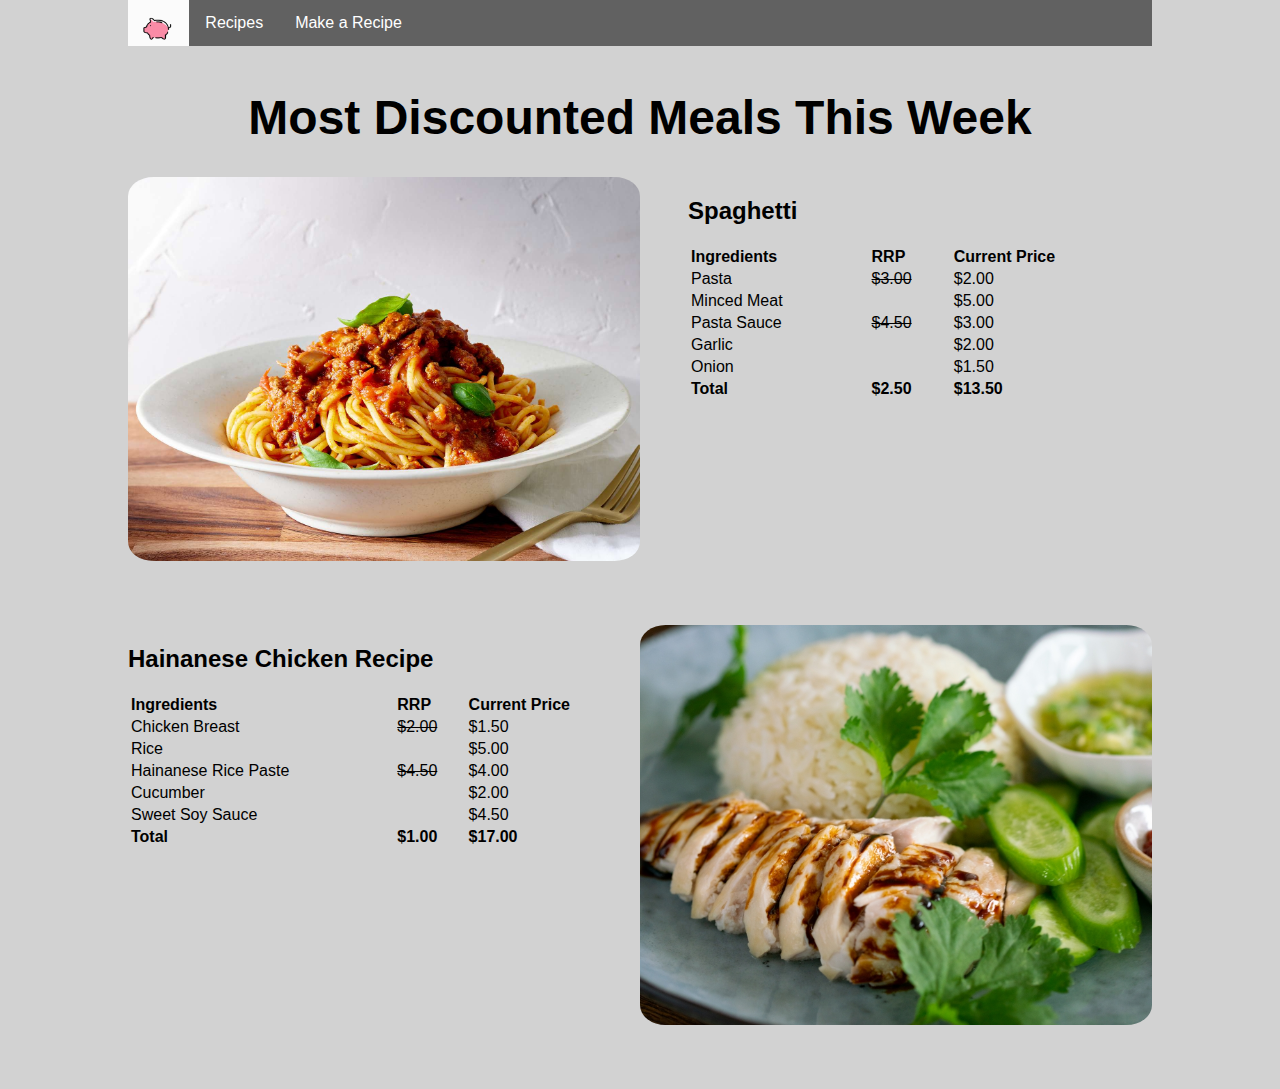
==== index.html @ 483615bf "change to index.html" ====
<!DOCTYPE html>
<html lang="en">
    <head>
        <meta charset="UTF-8">
        <link rel="stylesheet" href="css/styles.css">
        <link rel="stylesheet" href="css/home.css">
        <meta name="viewport" content="width=device-width, initial-scale=1.0">
        <title>Grocery Saver</title>
    </head>
    <body>       
        <nav class="nav-bar">
            <ul>
                <li class="page"><a href="GrocerySaver.html" class="barlogo barCat"><img src="images/logo.gif"></a></li>
                <li class="page"><a class="barCat" href="Recipes.html">Recipes</a></li>
                <li class="page"><a class="barCat" href="MakeaRecipe.html">Make a Recipe</a></li>
            </ul>
        </nav>
        <main>
            <div class="topdivider"></div>
            <h1 class="bold">Most Discounted Meals This Week</h1>
            <div class="homefood left">
                <img src="images/spaghetti.jpeg">
                <span class="ingredients"><h2>Spaghetti</h2>
                    <table class="priceTable">
                        <tr>
                            <th>Ingredients</th>
                            <th>RRP</th>
                            <th>Current Price</th>
                        </tr>
                        <tr>
                            <td>Pasta</td>
                            <td><s>$3.00</s></td>
                            <td>$2.00</td>
                        </tr>
                        <tr>
                            <td>Minced Meat</td>
                            <td></td>
                            <td>$5.00</td>
                        </tr>
                        <tr>
                            <td>Pasta Sauce</td>
                            <td><s>$4.50</s></td>
                            <td>$3.00</td>
                        </tr>
                        <tr>
                            <td>Garlic</td>
                            <td></td>
                            <td>$2.00</td>
                        </tr>
                        <tr>
                            <td>Onion</td>
                            <td></td>
                            <td>$1.50</td>
                        </tr>
                        <tr>
                            <th>Total</th>
                            <th>$2.50</th>
                            <th>$13.50</th>
                        </tr>
                    </table>
                </span>
            </div>
            <div class="homefood right">
                <img src="images/chickenrice.jpg">
                <span class="ingredients">
                    <h2>Hainanese Chicken Recipe</h2>
                    <table class="priceTable">
                        <tr>
                            <th>Ingredients</th>
                            <th>RRP</th>
                            <th>Current Price</th>
                        </tr>
                        <tr>
                            <td>Chicken Breast</td>
                            <td><s>$2.00</s></td>
                            <td>$1.50</td>
                        </tr>
                        <tr>
                            <td>Rice</td>
                            <td></td>
                            <td>$5.00</td>
                        </tr>
                        <tr>
                            <td>Hainanese Rice Paste</td>
                            <td><s>$4.50</s></td>
                            <td>$4.00</td>
                        </tr>
                        <tr>
                            <td>Cucumber</td>
                            <td></td>
                            <td>$2.00</td>
                        </tr>
                        <tr>
                            <td>Sweet Soy Sauce</td>
                            <td></td>
                            <td>$4.50</td>
                        </tr>
                        <tr>
                            <th>Total</th>
                            <th>$1.00</th>
                            <th>$17.00</th>
                        </tr>
                    </table>
                </span>
            </div>

            <!--
            <div class="homefood right">
                <span class="ingredients">
                    <h2>Hainanese Chicken Rice</h2>
                    <ul>
                        <span class="ingredient"><li>Chicken Breast</li><span> $3.50</span></span>
                        <span class="ingredient"><li>Rice</li><span> $2.00</span></span>
                        <span class="ingredient"><li>Hainanese Rice Paste</li><span> $3.50</span></span>
                        <span class="ingredient"><li>Cucumber</li><span> $1.50</span></span>
                        <span class="ingredient"><li>Sweet Soy Sauce</li><span> $4.50</span></span>
                    </ul>
                </span>
                <img src="images/chickenrice.jpg">
            </div>
        </main>-->
    </body>
</html>
---- css/styles.css ----
body {
    font-family: sans-serif;
    margin-left: 10%;
    margin-right: 10%;
    background-color: rgb(210, 210, 210);
}

.topdivider {
    height: 50px;
}

.nav-bar {
    position: fixed;
    top: 0;
    width: 80%;
}

.nav-bar ul {
    list-style-type: none;
    margin: 0;
    padding: 0;
    overflow: hidden;
    background-color: #616161;
    max-height: 46px;
}
  
.page {
    float: left;
}
  
.barCat {
    display: block;
    color: white;
    text-align: center;
    padding: 14px 16px;
    text-decoration: none;
}
  
.barCat:hover {
    background-color: #686868;
}

.barlogo {
    object-fit: cover;
    padding: 0;
    max-height: 46px;
}

.barlogo img {
    max-height: 46px;
    object-fit: cover;
}
---- css/home.css ----
h1 {
    text-align: center;
    font-size: 3rem;
}

.bold {
    font-weight: 800;
}

.homefood {
    display: flex;
    max-height: 400px;
    margin-bottom: 4rem;
}

.left {
    flex-direction: row;
    justify-content: left;
    
}

.homefood img {
    object-fit: cover;
    max-width: 50%;
    border-radius: 5%;
}

.right {
    justify-content: right;
    flex-direction: row-reverse;
}

.left img {
    margin-right: 3rem;
}

.ingredients {
    flex-grow: 1;
}

.priceTable {
    width: 100%;
}

.priceTable td, .priceTable th{
    text-align: left;
}
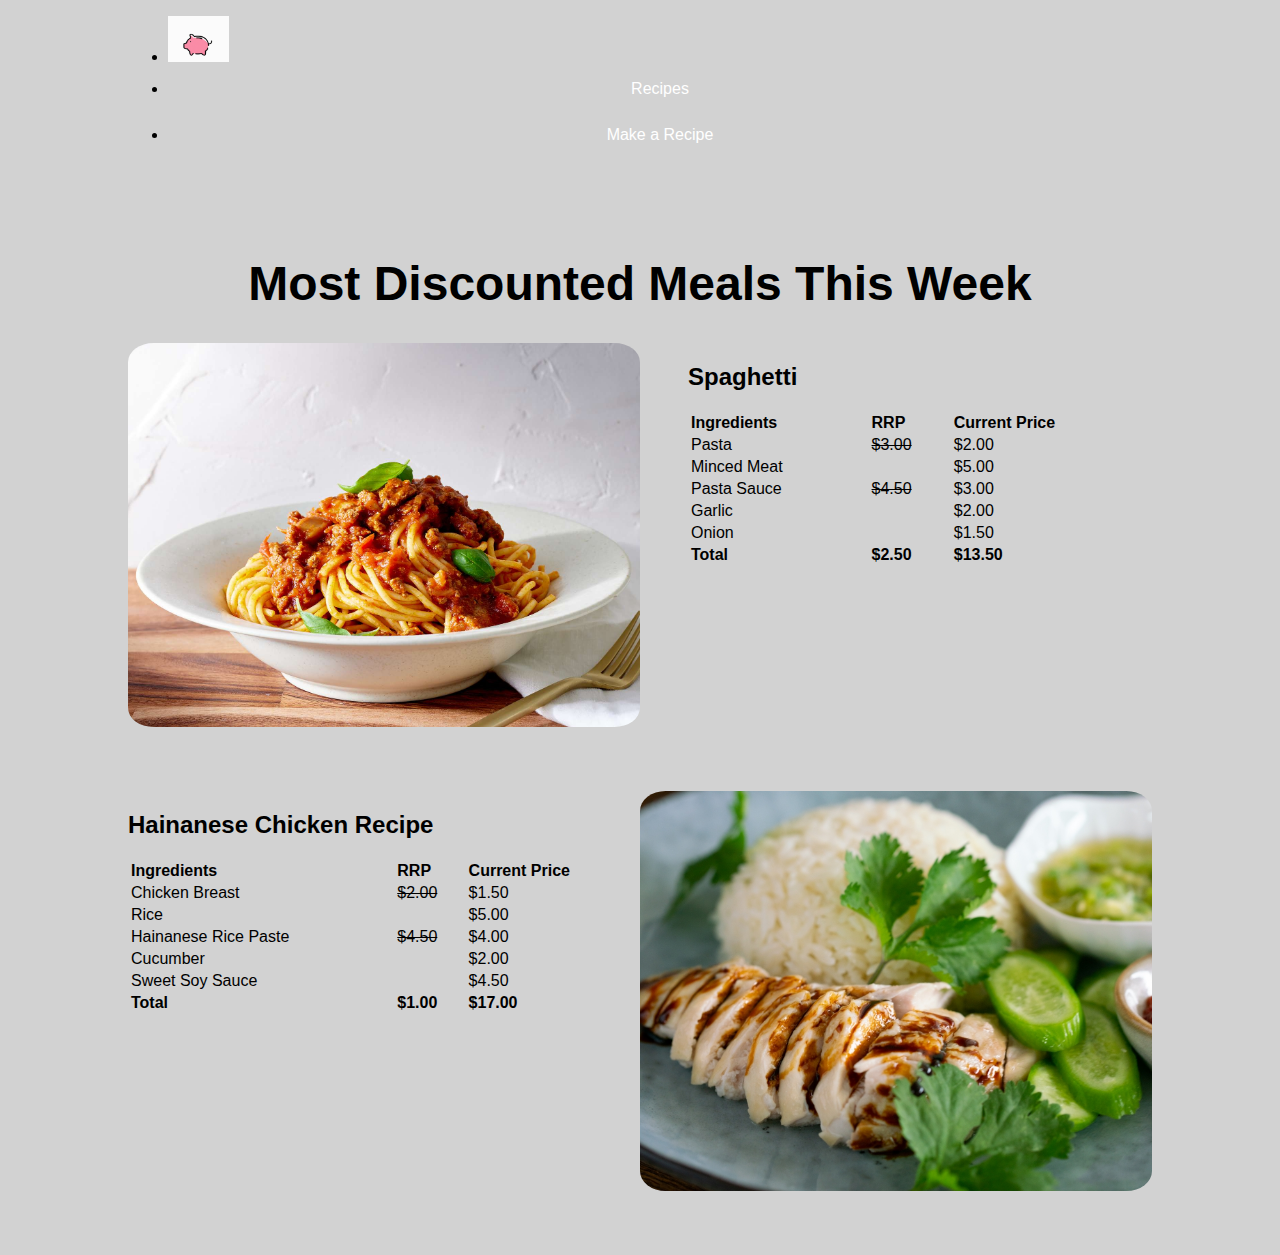
==== commit d1f2f8fb: "testing nav.html" ====
--- a/index.html
+++ b/index.html
@@ -5,16 +5,27 @@
         <link rel="stylesheet" href="css/styles.css">
         <link rel="stylesheet" href="css/home.css">
         <meta name="viewport" content="width=device-width, initial-scale=1.0">
+        <script src="https://code.jquery.com/jquery-1.10.2.js"></script>
         <title>Grocery Saver</title>
     </head>
     <body>       
-        <nav class="nav-bar">
+        <!--<nav class="nav-bar">
             <ul>
-                <li class="page"><a href="GrocerySaver.html" class="barlogo barCat"><img src="images/logo.gif"></a></li>
+                <li class="page"><a href="index.html" class="barlogo barCat"><img src="images/logo.gif"></a></li>
                 <li class="page"><a class="barCat" href="Recipes.html">Recipes</a></li>
                 <li class="page"><a class="barCat" href="MakeaRecipe.html">Make a Recipe</a></li>
             </ul>
-        </nav>
+        </nav>-->
+        <div id="nav-placeholder">
+
+        </div>
+        
+        <script>
+        $(function(){
+          $("#nav-placeholder").load("nav.html");
+        });
+        </script>
+        
         <main>
             <div class="topdivider"></div>
             <h1 class="bold">Most Discounted Meals This Week</h1>
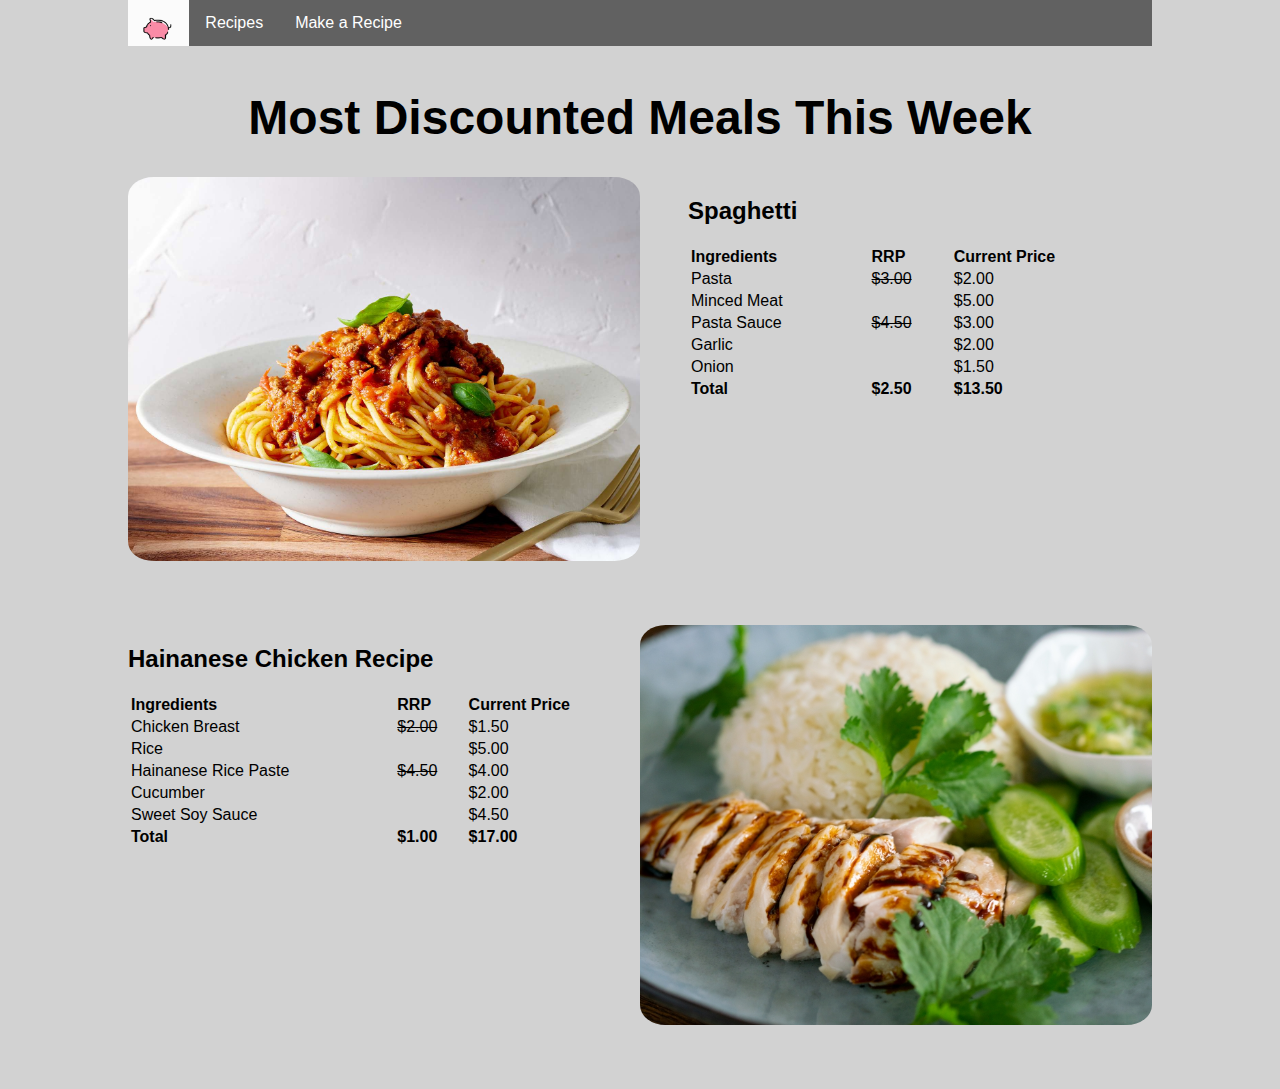
==== commit edd41bba: "updating nav script to all files" ====
--- a/index.html
+++ b/index.html
@@ -9,13 +9,7 @@
         <title>Grocery Saver</title>
     </head>
     <body>       
-        <!--<nav class="nav-bar">
-            <ul>
-                <li class="page"><a href="index.html" class="barlogo barCat"><img src="images/logo.gif"></a></li>
-                <li class="page"><a class="barCat" href="Recipes.html">Recipes</a></li>
-                <li class="page"><a class="barCat" href="MakeaRecipe.html">Make a Recipe</a></li>
-            </ul>
-        </nav>-->
+        
         <div id="nav-placeholder">
 
         </div>
@@ -25,7 +19,7 @@
           $("#nav-placeholder").load("nav.html");
         });
         </script>
-        
+
         <main>
             <div class="topdivider"></div>
             <h1 class="bold">Most Discounted Meals This Week</h1>
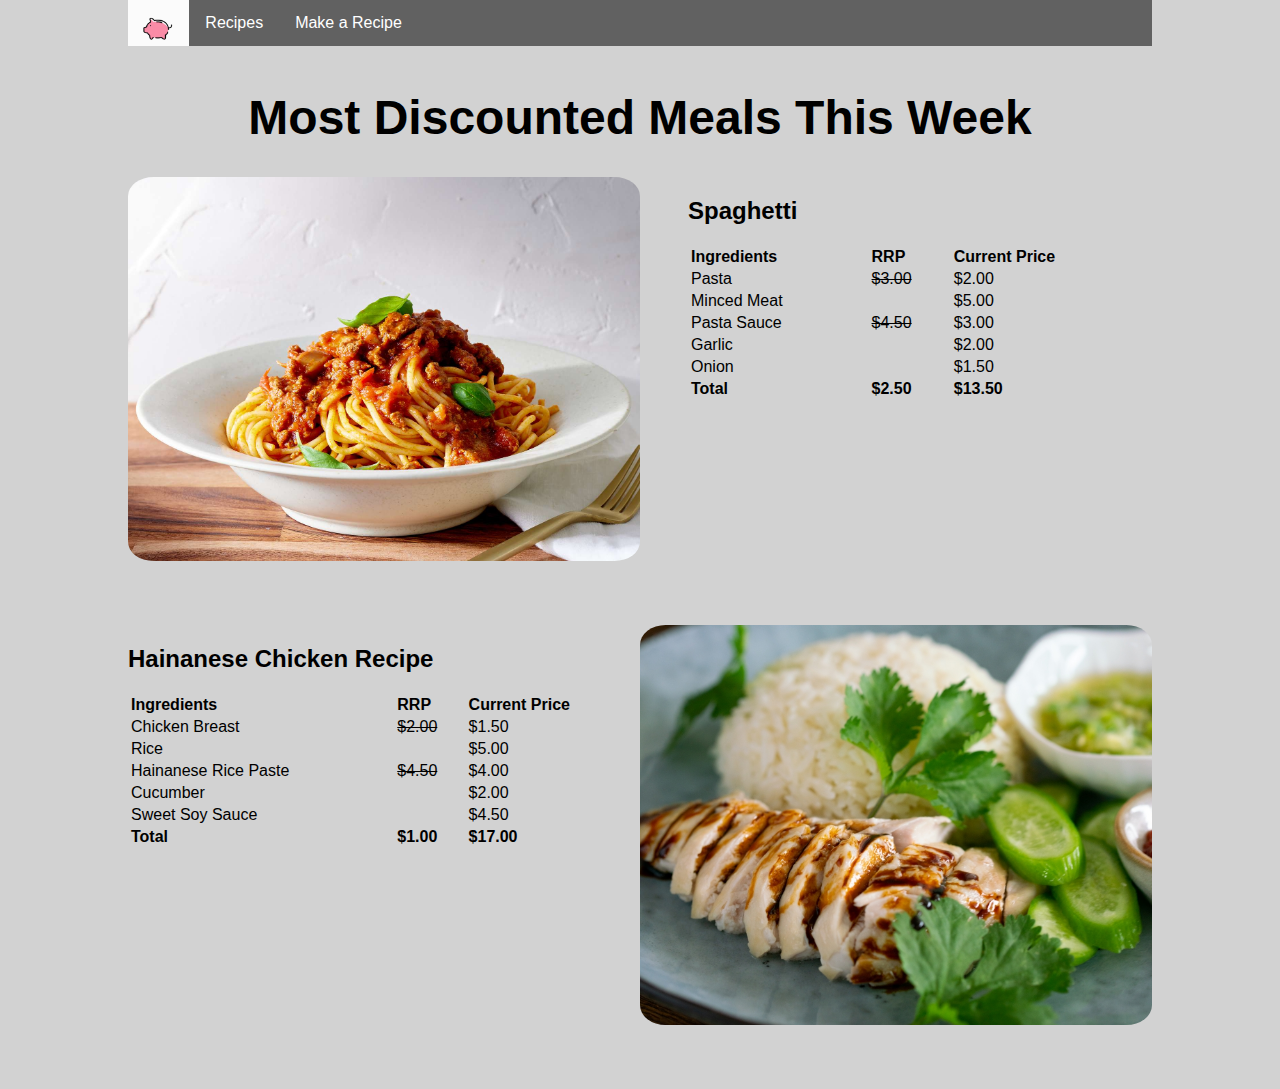
==== commit 8ef9be32: "external .js file" ====
--- a/index.html
+++ b/index.html
@@ -6,19 +6,14 @@
         <link rel="stylesheet" href="css/home.css">
         <meta name="viewport" content="width=device-width, initial-scale=1.0">
         <script src="https://code.jquery.com/jquery-1.10.2.js"></script>
+        <script src="js/script.js"></script>
         <title>Grocery Saver</title>
     </head>
-    <body>       
-        
+    <body onLoad="navBar();">
+
         <div id="nav-placeholder">
 
         </div>
-        
-        <script>
-        $(function(){
-          $("#nav-placeholder").load("nav.html");
-        });
-        </script>
 
         <main>
             <div class="topdivider"></div>
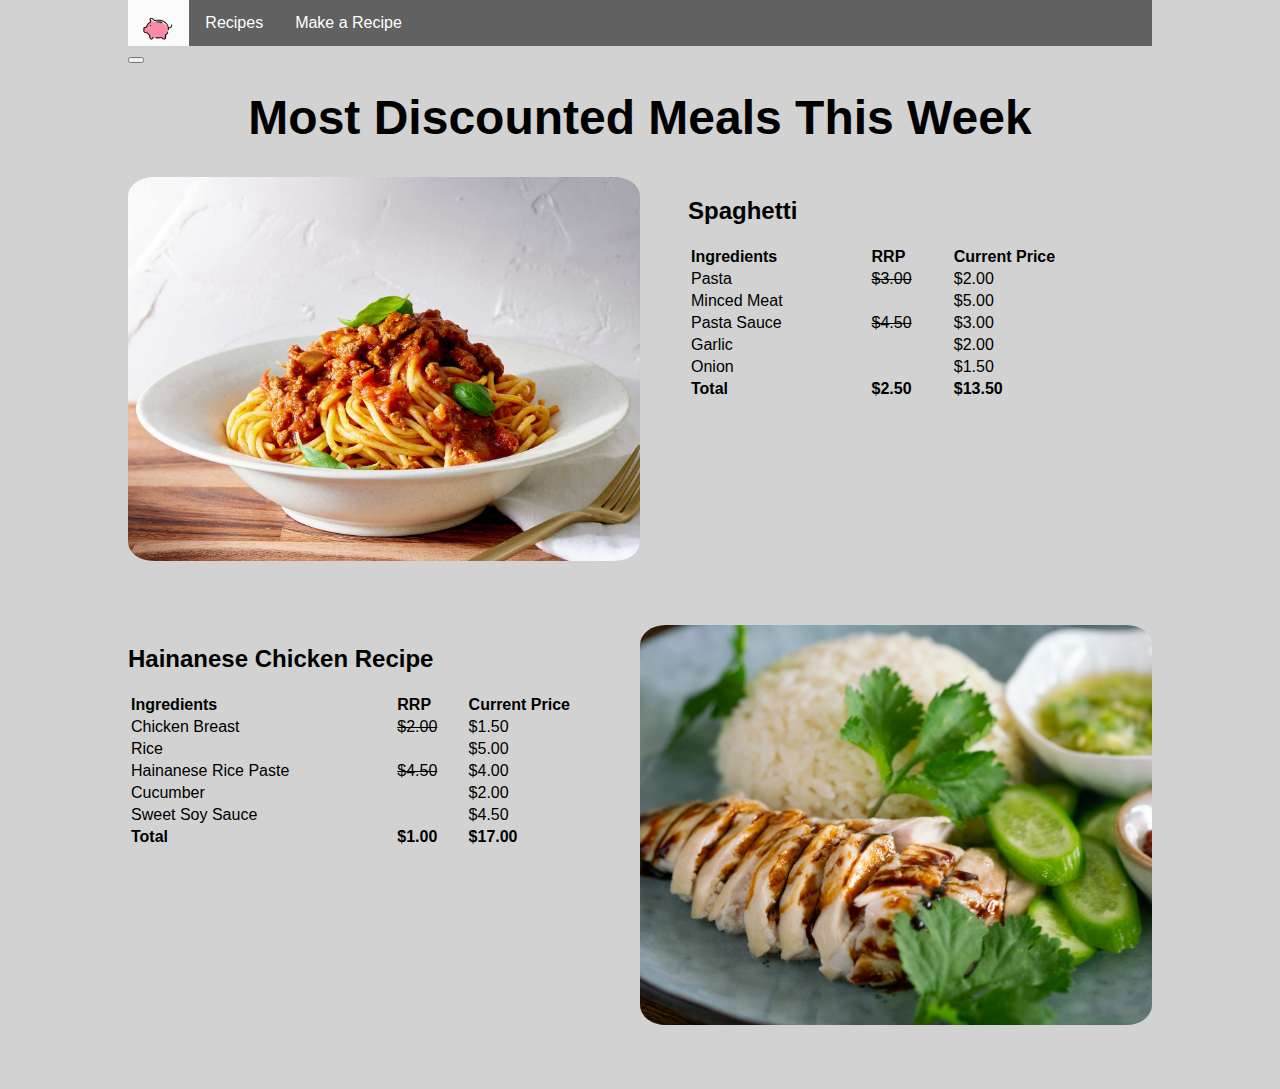
==== commit 017389ec: "halfway through ddm." ====
--- a/index.html
+++ b/index.html
@@ -7,6 +7,7 @@
         <meta name="viewport" content="width=device-width, initial-scale=1.0">
         <script src="https://code.jquery.com/jquery-1.10.2.js"></script>
         <script src="js/script.js"></script>
+        <link rel="stylesheet" href="https://cdnjs.cloudflare.com/ajax/libs/font-awesome/4.7.0/css/font-awesome.min.css">
         <title>Grocery Saver</title>
     </head>
     <body onLoad="navBar();">
@@ -103,21 +104,5 @@
                     </table>
                 </span>
             </div>
-
-            <!--
-            <div class="homefood right">
-                <span class="ingredients">
-                    <h2>Hainanese Chicken Rice</h2>
-                    <ul>
-                        <span class="ingredient"><li>Chicken Breast</li><span> $3.50</span></span>
-                        <span class="ingredient"><li>Rice</li><span> $2.00</span></span>
-                        <span class="ingredient"><li>Hainanese Rice Paste</li><span> $3.50</span></span>
-                        <span class="ingredient"><li>Cucumber</li><span> $1.50</span></span>
-                        <span class="ingredient"><li>Sweet Soy Sauce</li><span> $4.50</span></span>
-                    </ul>
-                </span>
-                <img src="images/chickenrice.jpg">
-            </div>
-        </main>-->
     </body>
 </html>--- a/css/styles.css
+++ b/css/styles.css
@@ -15,7 +15,11 @@
     width: 80%;
 }
 
-.nav-bar ul {
+.nav-bar select {
+    display: none;
+}
+
+.nav-bar ul, nav-bar select {
     list-style-type: none;
     margin: 0;
     padding: 0;
@@ -49,4 +53,9 @@
 .barlogo img {
     max-height: 46px;
     object-fit: cover;
+}
+
+@media (max-width: 365px) {
+    .nav-bar ul     { display: none; }
+    .nav-bar select { display: inline-block; }
 }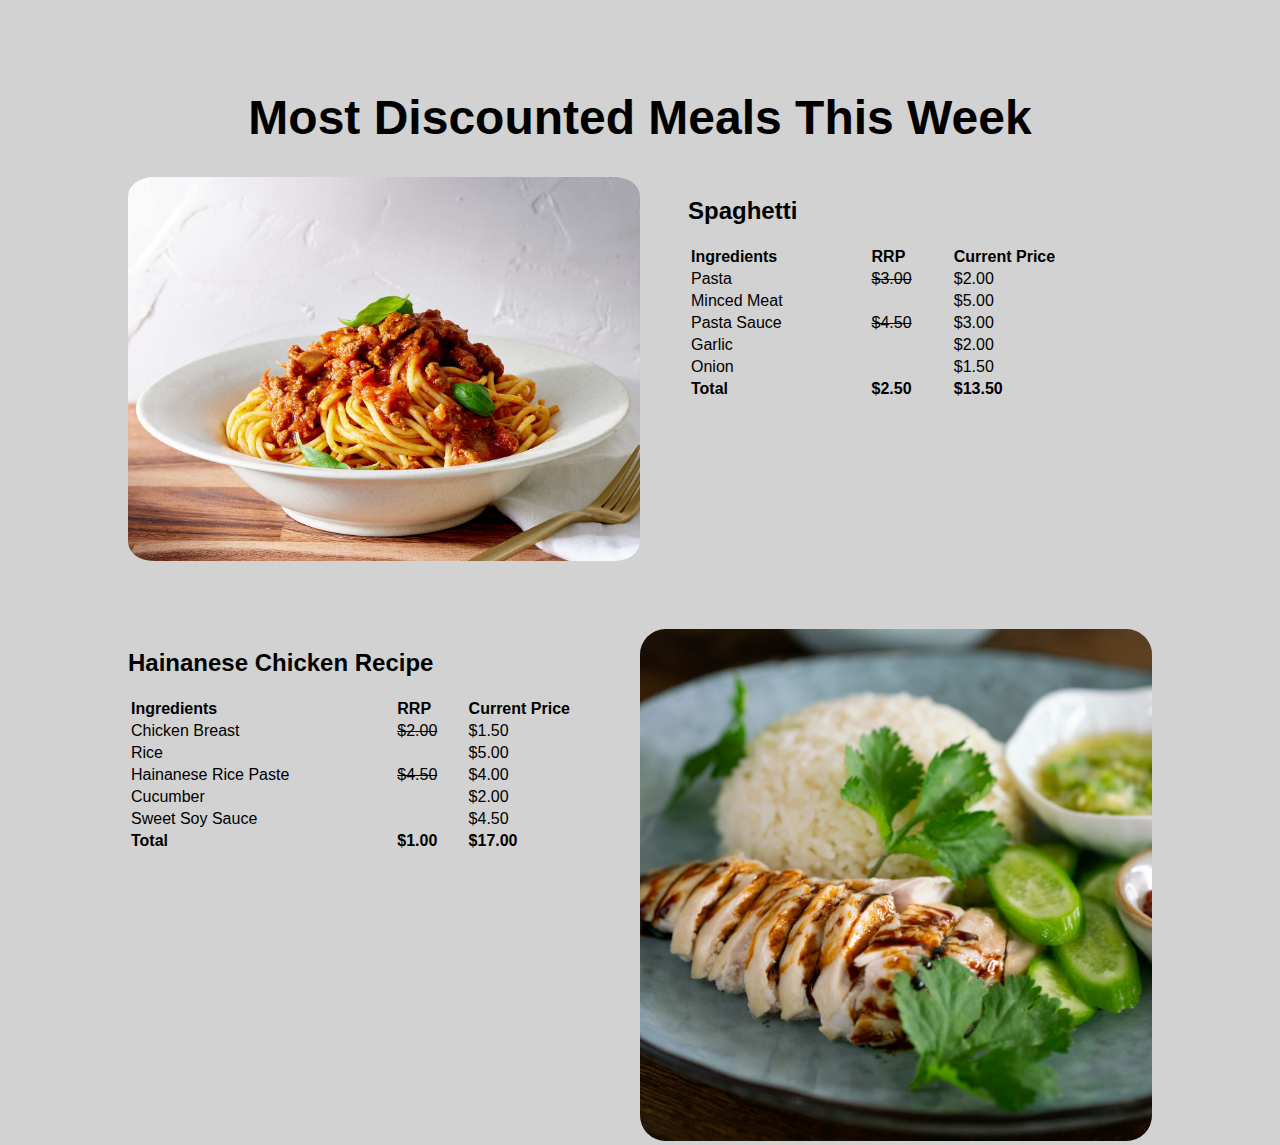
==== commit 4f16f341: "added links to images." ====
--- a/index.html
+++ b/index.html
@@ -20,7 +20,7 @@
             <div class="topdivider"></div>
             <h1 class="bold">Most Discounted Meals This Week</h1>
             <div class="homefood left">
-                <img src="images/spaghetti.jpeg">
+                <a class="recipelink" href="Recipes/Spaghetti.html"><img src="images/spaghetti.jpeg"></a>
                 <span class="ingredients"><h2>Spaghetti</h2>
                     <table class="priceTable">
                         <tr>
@@ -62,7 +62,7 @@
                 </span>
             </div>
             <div class="homefood right">
-                <img src="images/chickenrice.jpg">
+                <a class="recipelink" href="Recipes/Spaghetti.html"><img src="images/chickenrice.jpg"></a>
                 <span class="ingredients">
                     <h2>Hainanese Chicken Recipe</h2>
                     <table class="priceTable">
--- a/css/styles.css
+++ b/css/styles.css
@@ -15,11 +15,7 @@
     width: 80%;
 }
 
-.nav-bar select {
-    display: none;
-}
-
-.nav-bar ul, nav-bar select {
+.nav-bar ul {
     list-style-type: none;
     margin: 0;
     padding: 0;
@@ -56,6 +52,4 @@
 }
 
 @media (max-width: 365px) {
-    .nav-bar ul     { display: none; }
-    .nav-bar select { display: inline-block; }
 }--- a/css/home.css
+++ b/css/home.css
@@ -21,17 +21,21 @@
 
 .homefood img {
     object-fit: cover;
+    max-width: 100%;
+    border-radius: 5%;
+}
+
+.recipelink {
     max-width: 50%;
-    border-radius: 5%;
+}
+
+.left .recipelink {
+    margin-right: 3rem;
 }
 
 .right {
     justify-content: right;
     flex-direction: row-reverse;
-}
-
-.left img {
-    margin-right: 3rem;
 }
 
 .ingredients {
